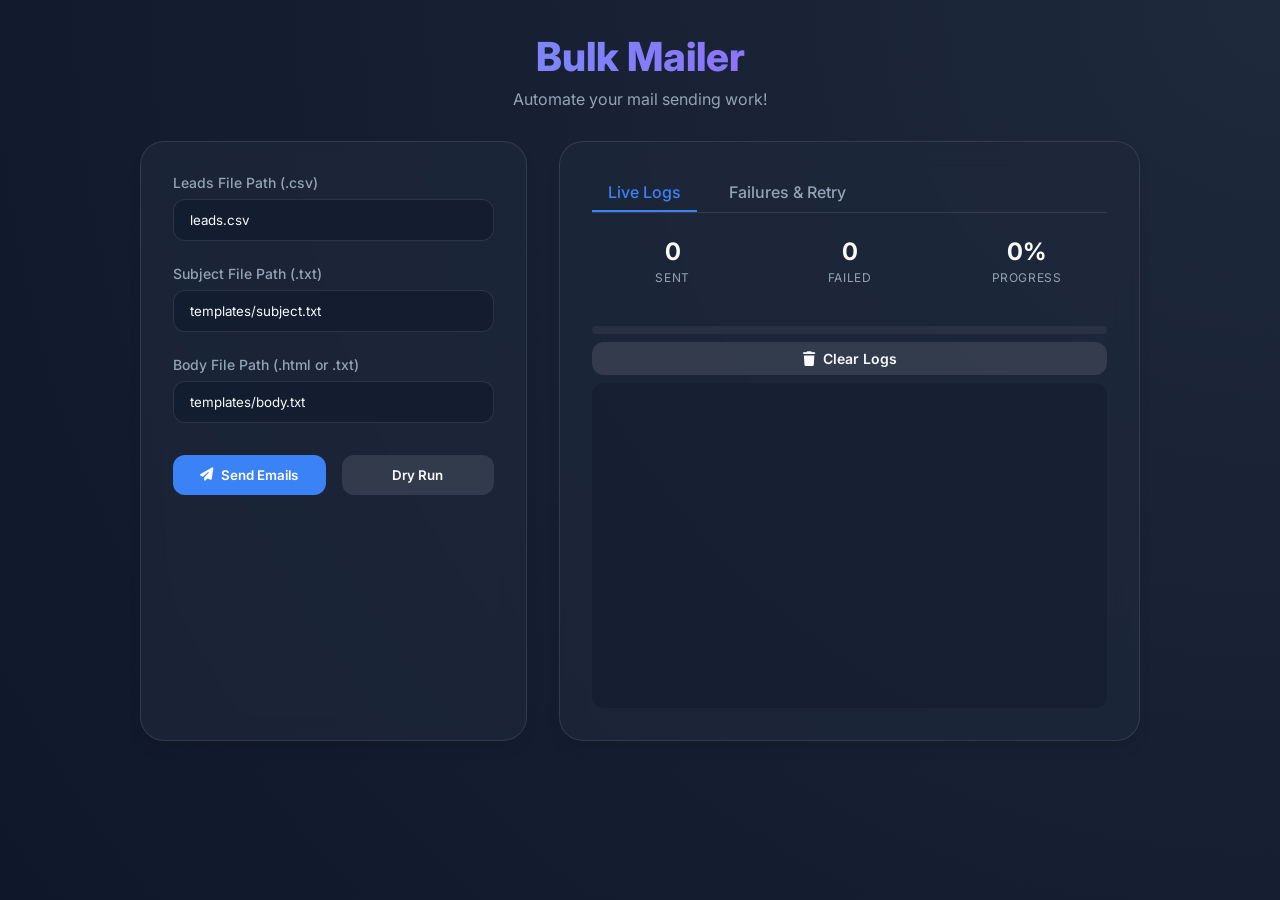
==== static/index.html @ d6a04eea "proper ui added" ====
<!doctype html>
<html lang="en">
  <head>
    <meta charset="UTF-8" />
    <meta name="viewport" content="width=device-width, initial-scale=1.0" />
    <title>Bulk Mailer Pro | Modern Email Automation</title>
    <link rel="stylesheet" href="style.css" />
    <link
      rel="stylesheet"
      href="https://cdnjs.cloudflare.com/ajax/libs/font-awesome/6.4.0/css/all.min.css"
    />
    <link rel="preconnect" href="https://fonts.googleapis.com" />
    <link rel="preconnect" href="https://fonts.gstatic.com" crossorigin />
    <link
      href="https://fonts.googleapis.com/css2?family=Inter:wght@400;500;600;700;800&family=Fira+Code:wght@400;500&display=swap"
      rel="stylesheet"
    />
  </head>
  <body>
    <div class="container">
      <header>
        <h1>Bulk Mailer</h1>
        <p>Automate your mail sending work!</p>
      </header>

      <main class="main-grid">
        <!-- Left Column: Configuration -->
        <section class="card config-card">
          <div class="input-group">
            <label>Leads File Path (.csv)</label>
            <div class="input-wrapper">
              <input
                type="text"
                id="leadsPath"
                placeholder="C:\path\to\leads.csv"
                value="leads.csv"
              />
            </div>
          </div>

          <div class="input-group">
            <label>Subject File Path (.txt)</label>
            <div class="input-wrapper">
              <input
                type="text"
                id="subjectPath"
                placeholder="templates\subject.txt"
                value="templates/subject.txt"
              />
            </div>
          </div>

          <div class="input-group">
            <label>Body File Path (.html or .txt)</label>
            <div class="input-wrapper">
              <input
                type="text"
                id="bodyPath"
                placeholder="templates\body.html"
                value="templates/body.txt"
              />
            </div>
          </div>

          <div class="button-group">
            <button id="sendBtn" class="btn-primary">
              <i class="fas fa-paper-plane"></i> Send Emails
            </button>
            <button id="cancelBtn" class="btn-danger" style="display: none">
              <i class="fas fa-stop"></i> Cancel
            </button>
            <button id="dryRunBtn" class="btn-secondary">Dry Run</button>
          </div>
        </section>

        <!-- Right Column: Status & Logs -->
        <section class="card status-card">
          <div class="tabs">
            <div class="tab active" data-tab="logs">Live Logs</div>
            <div class="tab" data-tab="failures">Failures & Retry</div>
          </div>

          <div id="logsTab" class="tab-content active">
            <div class="stats-grid">
              <div class="stat-item">
                <span class="stat-value" id="statSuccess">0</span>
                <span class="stat-label">Sent</span>
              </div>
              <div class="stat-item">
                <span class="stat-value" id="statFail">0</span>
                <span class="stat-label">Failed</span>
              </div>
              <div class="stat-item">
                <span class="stat-value" id="statProgress">0%</span>
                <span class="stat-label">Progress</span>
              </div>
            </div>

            <div class="progress-container">
              <div class="progress-bar-bg">
                <div class="progress-bar-fill" id="progressBar"></div>
              </div>
            </div>

            <div
              style="
                display: flex;
                justify-content: flex-end;
                margin-bottom: 0.5rem;
              "
            >
              <button
                id="clearLogsBtn"
                class="btn-secondary"
                style="padding: 0.5rem 1rem; font-size: 0.875rem"
              >
                <i class="fas fa-trash"></i> Clear Logs
              </button>
            </div>

            <div class="logs-window" id="logsWindow"></div>
          </div>

          <div id="failuresTab" class="tab-content">
            <div class="failure-list" id="failureList">
              <!-- Populated dynamiclly -->
              <div
                class="log-entry log-info"
                style="padding: 2rem; text-align: center; opacity: 0.5"
              >
                No failed emails found.
              </div>
            </div>

            <div class="retry-footer">
              <div style="display: flex; gap: 0.5rem; margin-bottom: 0.75rem">
                <button
                  id="copyEmailsBtn"
                  class="btn-secondary"
                  style="flex: 1"
                >
                  <i class="fas fa-copy"></i> Copy Emails
                </button>
                <button
                  id="clearFailuresBtn"
                  class="btn-secondary"
                  style="flex: 1"
                >
                  <i class="fas fa-trash"></i> Clear Failures
                </button>
              </div>
              <button id="retryBtn" class="btn-primary" style="width: 100%">
                <i class="fas fa-redo"></i> Retry Failed Emails
              </button>
            </div>
          </div>
        </section>
      </main>
    </div>

    <script src="app.js"></script>
  </body>
</html>
---- static/style.css ----
:root {
  --bg-dark: #0f172a;
  --card-bg: rgba(30, 41, 59, 0.7);
  --accent: #3b82f6;
  --accent-hover: #2563eb;
  --success: #10b981;
  --danger: #ef4444;
  --text-primary: #f8fafc;
  --text-secondary: #94a3b8;
  --glass-border: rgba(255, 255, 255, 0.1);
}

* {
  margin: 0;
  padding: 0;
  box-sizing: border-box;
  font-family:
    "Inter",
    -apple-system,
    BlinkMacSystemFont,
    "Segoe UI",
    Roboto,
    sans-serif;
}

body {
  background: radial-gradient(circle at top right, #1e293b, #0f172a);
  color: var(--text-primary);
  min-height: 100vh;
  padding: 2rem;
  display: flex;
  justify-content: center;
}

.container {
  width: 100%;
  max-width: 1000px;
}

header {
  margin-bottom: 2rem;
  text-align: center;
}

header h1 {
  font-size: 2.5rem;
  font-weight: 800;
  background: linear-gradient(to right, #60a5fa, #a855f7);
  -webkit-background-clip: text;
  -webkit-text-fill-color: transparent;
  margin-bottom: 0.5rem;
}

header p {
  color: var(--text-secondary);
}

.main-grid {
  display: grid;
  grid-template-columns: 1fr 1.5fr;
  gap: 2rem;
}

.card {
  background: var(--card-bg);
  backdrop-filter: blur(12px);
  -webkit-backdrop-filter: blur(12px);
  border: 1px solid var(--glass-border);
  border-radius: 1.5rem;
  padding: 2rem;
  box-shadow: 0 10px 15px -3px rgba(0, 0, 0, 0.1);
}

.input-group {
  margin-bottom: 1.5rem;
}

.input-group label {
  display: block;
  font-size: 0.875rem;
  font-weight: 500;
  color: var(--text-secondary);
  margin-bottom: 0.5rem;
}

.input-wrapper {
  position: relative;
  display: flex;
  align-items: center;
}

.input-wrapper input {
  width: 100%;
  background: rgba(15, 23, 42, 0.5);
  border: 1px solid var(--glass-border);
  border-radius: 0.75rem;
  padding: 0.75rem 1rem;
  color: var(--text-primary);
  outline: none;
  transition: all 0.2s;
}

.input-wrapper input:focus {
  border-color: var(--accent);
  box-shadow: 0 0 0 2px rgba(59, 130, 246, 0.2);
}

.button-group {
  display: flex;
  gap: 1rem;
  margin-top: 2rem;
}

button {
  flex: 1;
  padding: 0.75rem 1.5rem;
  border-radius: 0.75rem;
  font-weight: 600;
  cursor: pointer;
  transition: all 0.2s;
  border: none;
  display: flex;
  align-items: center;
  justify-content: center;
  gap: 0.5rem;
}

.btn-primary {
  background: var(--accent);
  color: white;
}

.btn-primary:hover {
  background: var(--accent-hover);
  transform: translateY(-1px);
}

.btn-primary:disabled {
  background: var(--text-secondary);
  cursor: not-allowed;
  transform: none;
}

.btn-secondary {
  background: rgba(255, 255, 255, 0.1);
  color: var(--text-primary);
}

.btn-secondary:hover {
  background: rgba(255, 255, 255, 0.2);
}

.btn-danger {
  background: rgba(239, 68, 68, 0.1);
  color: var(--danger);
  border: 1px solid var(--danger);
}

.btn-danger:hover {
  background: var(--danger);
  color: white;
}

.status-card {
  display: flex;
  flex-direction: column;
  height: 600px;
}

.tabs {
  display: flex;
  gap: 1rem;
  margin-bottom: 1.5rem;
  border-bottom: 1px solid var(--glass-border);
}

.tab {
  padding: 0.5rem 1rem;
  cursor: pointer;
  color: var(--text-secondary);
  font-weight: 500;
  transition: all 0.2s;
  border-bottom: 2px solid transparent;
}

.tab.active {
  color: var(--accent);
  border-bottom-color: var(--accent);
}

.tab-content {
  flex: 1;
  overflow: hidden;
  position: relative;
  display: none;
}

.tab-content.active {
  display: flex;
  flex-direction: column;
}

.logs-window {
  background: rgba(15, 23, 42, 0.4);
  border-radius: 0.75rem;
  padding: 1rem;
  flex: 1;
  overflow-y: auto;
  font-family: "Fira Code", "Courier New", monospace;
  font-size: 0.875rem;
  line-height: 1.6;
}

.log-entry {
  margin-bottom: 0.25rem;
}

.log-success {
  color: var(--success);
}
.log-error {
  color: var(--danger);
}
.log-info {
  color: var(--accent);
}

.progress-container {
  margin-top: 1.5rem;
}

.progress-bar-bg {
  width: 100%;
  height: 8px;
  background: rgba(255, 255, 255, 0.05);
  border-radius: 4px;
  overflow: hidden;
  margin-bottom: 0.5rem;
}

.progress-bar-fill {
  height: 100%;
  background: linear-gradient(to right, var(--accent), var(--success));
  width: 0%;
  transition: width 0.3s ease-out;
}

.stats-grid {
  display: grid;
  grid-template-columns: repeat(3, 1fr);
  gap: 1rem;
  margin-bottom: 1rem;
}

.stat-item {
  text-align: center;
}

.stat-value {
  font-size: 1.5rem;
  font-weight: 700;
  display: block;
}

.stat-label {
  font-size: 0.75rem;
  color: var(--text-secondary);
  text-transform: uppercase;
  letter-spacing: 0.05em;
}

.failure-list {
  flex: 1;
  overflow-y: auto;
}

.failure-item {
  background: rgba(255, 255, 255, 0.03);
  border: 1px solid var(--glass-border);
  border-radius: 0.75rem;
  padding: 1rem;
  margin-bottom: 0.75rem;
}

.failure-email {
  font-weight: 600;
  color: var(--danger);
  display: block;
}

.failure-error {
  font-size: 0.75rem;
  color: var(--text-secondary);
}

.retry-footer {
  padding-top: 1rem;
  border-top: 1px solid var(--glass-border);
}

/* Animations */
@keyframes fadeIn {
  from {
    opacity: 0;
    transform: translateY(10px);
  }
  to {
    opacity: 1;
    transform: translateY(0);
  }
}

.card {
  animation: fadeIn 0.5s ease-out forwards;
}
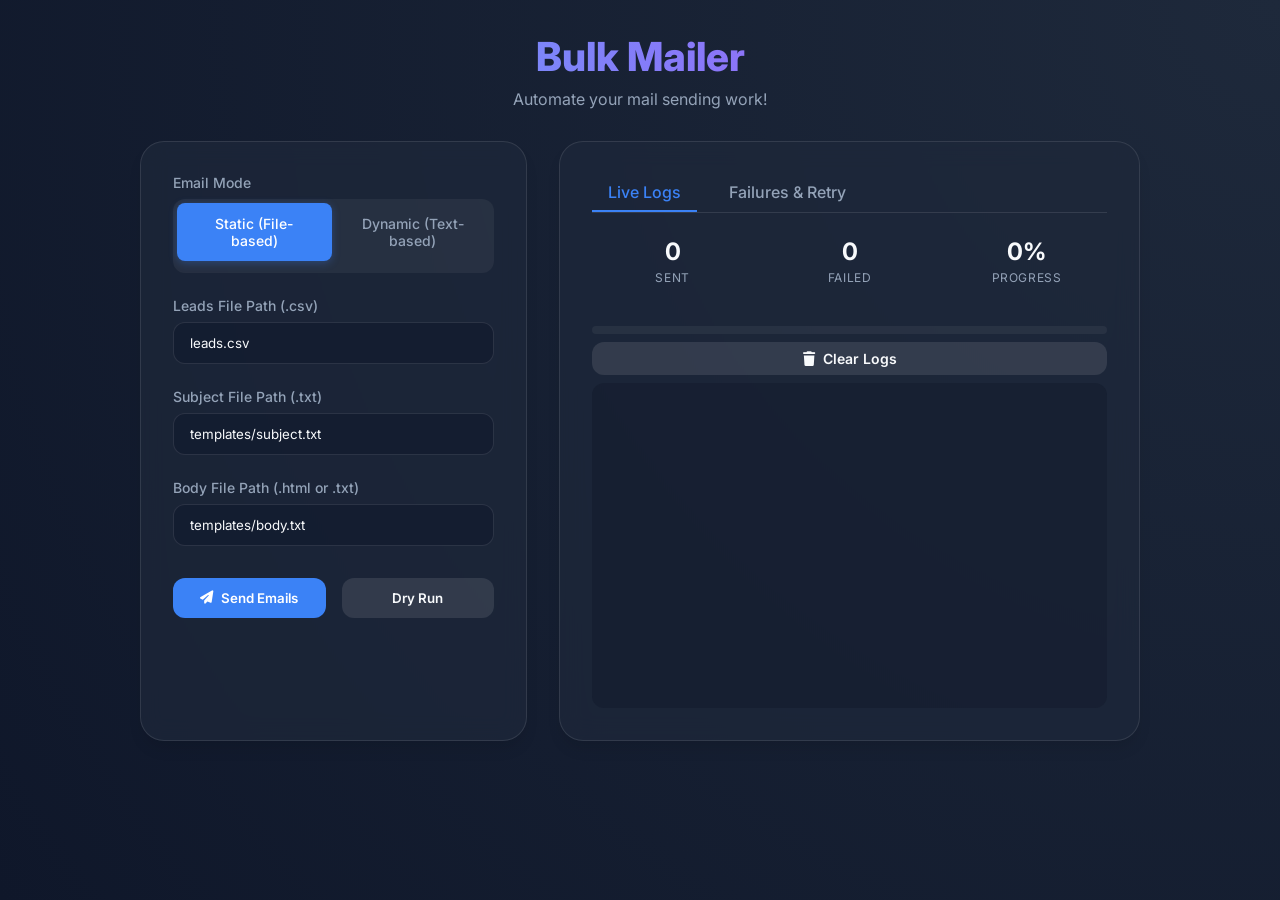
==== commit b4c4da6c: "dynamic email sending system added" ====
--- a/static/index.html
+++ b/static/index.html
@@ -26,39 +26,122 @@
       <main class="main-grid">
         <!-- Left Column: Configuration -->
         <section class="card config-card">
+          <!-- Email Mode Toggle -->
           <div class="input-group">
-            <label>Leads File Path (.csv)</label>
-            <div class="input-wrapper">
-              <input
-                type="text"
-                id="leadsPath"
-                placeholder="C:\path\to\leads.csv"
-                value="leads.csv"
-              />
-            </div>
-          </div>
-
-          <div class="input-group">
-            <label>Subject File Path (.txt)</label>
-            <div class="input-wrapper">
-              <input
-                type="text"
-                id="subjectPath"
-                placeholder="templates\subject.txt"
-                value="templates/subject.txt"
-              />
-            </div>
-          </div>
-
-          <div class="input-group">
-            <label>Body File Path (.html or .txt)</label>
-            <div class="input-wrapper">
-              <input
-                type="text"
-                id="bodyPath"
-                placeholder="templates\body.html"
-                value="templates/body.txt"
-              />
+            <label>Email Mode</label>
+            <div class="toggle-container">
+              <div class="toggle-switch">
+                <input
+                  type="radio"
+                  name="emailMode"
+                  id="staticMode"
+                  value="static"
+                  checked
+                />
+                <label for="staticMode" class="toggle-option"
+                  >Static (File-based)</label
+                >
+                <input
+                  type="radio"
+                  name="emailMode"
+                  id="dynamicMode"
+                  value="dynamic"
+                />
+                <label for="dynamicMode" class="toggle-option"
+                  >Dynamic (Text-based)</label
+                >
+              </div>
+            </div>
+          </div>
+
+          <!-- Static Mode Fields -->
+          <div id="staticFields">
+            <div class="input-group">
+              <label>Leads File Path (.csv)</label>
+              <div class="input-wrapper">
+                <input
+                  type="text"
+                  id="leadsPath"
+                  placeholder="C:\path\to\leads.csv"
+                  value="leads.csv"
+                />
+              </div>
+            </div>
+
+            <div class="input-group">
+              <label>Subject File Path (.txt)</label>
+              <div class="input-wrapper">
+                <input
+                  type="text"
+                  id="subjectPath"
+                  placeholder="templates\subject.txt"
+                  value="templates/subject.txt"
+                />
+              </div>
+            </div>
+
+            <div class="input-group">
+              <label>Body File Path (.html or .txt)</label>
+              <div class="input-wrapper">
+                <input
+                  type="text"
+                  id="bodyPath"
+                  placeholder="templates\body.html"
+                  value="templates/body.txt"
+                />
+              </div>
+            </div>
+          </div>
+
+          <!-- Dynamic Mode Fields -->
+          <div id="dynamicFields" style="display: none">
+            <div class="input-group">
+              <label>Subject Line</label>
+              <div class="input-wrapper">
+                <input
+                  type="text"
+                  id="dynamicSubject"
+                  placeholder="Enter subject (use {name}, {company}, etc. for variables)"
+                  value="Hello {name}!"
+                />
+              </div>
+            </div>
+
+            <div class="input-group">
+              <label>Email Body (HTML or Plain Text)</label>
+              <textarea
+                id="dynamicBody"
+                rows="12"
+                placeholder="Enter your email body here. Use {variable} syntax to insert data from CSV columns.&#10;&#10;Example:&#10;Hi {name},&#10;&#10;I noticed you work at {company}..."
+                style="
+                  width: 100%;
+                  background: rgba(15, 23, 42, 0.5);
+                  border: 1px solid var(--glass-border);
+                  border-radius: 0.75rem;
+                  padding: 0.75rem 1rem;
+                  color: var(--text-primary);
+                  outline: none;
+                  font-family: &quot;Fira Code&quot;, monospace;
+                  font-size: 0.875rem;
+                  resize: vertical;
+                "
+              >
+Hi {name},
+
+I hope this email finds you well!</textarea
+              >
+            </div>
+
+            <div class="input-group">
+              <label>Leads File Path (.csv)</label>
+              <div class="input-wrapper">
+                <input
+                  type="text"
+                  id="dynamicLeadsPath"
+                  placeholder="C:\path\to\leads.csv"
+                  value="leads.csv"
+                />
+              </div>
             </div>
           </div>
 
--- a/static/style.css
+++ b/static/style.css
@@ -83,6 +83,44 @@
   margin-bottom: 0.5rem;
 }
 
+.toggle-container {
+  margin-top: 0.5rem;
+}
+
+.toggle-switch {
+  display: flex;
+  background: rgba(255, 255, 255, 0.05);
+  border-radius: 0.75rem;
+  padding: 0.25rem;
+  gap: 0.25rem;
+}
+
+.toggle-switch input[type="radio"] {
+  display: none;
+}
+
+.toggle-option {
+  flex: 1;
+  padding: 0.75rem 1rem;
+  text-align: center;
+  border-radius: 0.5rem;
+  cursor: pointer;
+  transition: all 0.3s;
+  font-size: 0.875rem;
+  font-weight: 500;
+  color: var(--text-secondary);
+}
+
+.toggle-switch input[type="radio"]:checked + .toggle-option {
+  background: var(--accent);
+  color: white;
+  box-shadow: 0 2px 8px rgba(59, 130, 246, 0.3);
+}
+
+.toggle-option:hover {
+  color: var(--text-primary);
+}
+
 .input-wrapper {
   position: relative;
   display: flex;
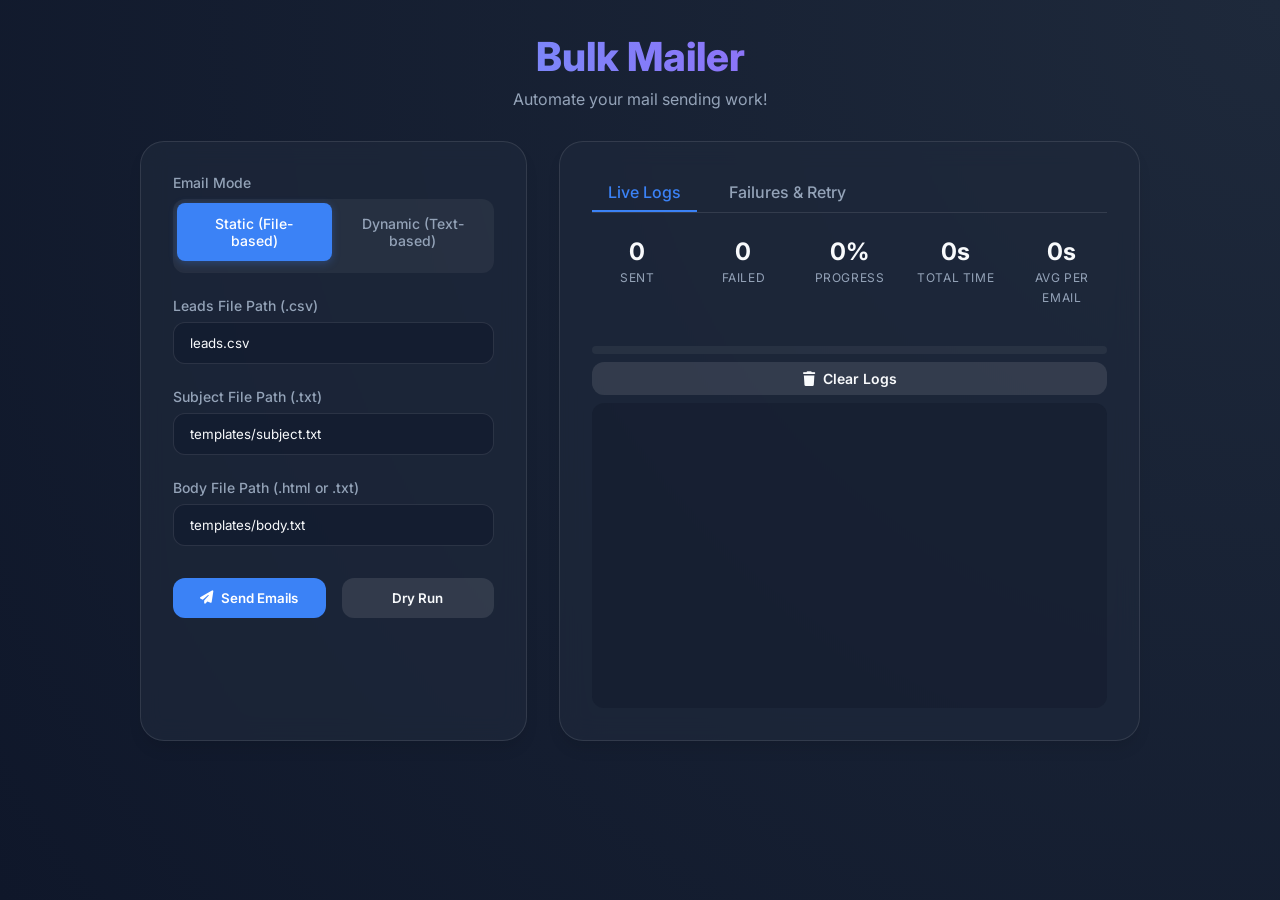
==== commit dba30b9e: "logs updated" ====
--- a/static/index.html
+++ b/static/index.html
@@ -177,6 +177,14 @@
                 <span class="stat-value" id="statProgress">0%</span>
                 <span class="stat-label">Progress</span>
               </div>
+              <div class="stat-item">
+                <span class="stat-value" id="statTotalTime">0s</span>
+                <span class="stat-label">Total Time</span>
+              </div>
+              <div class="stat-item">
+                <span class="stat-value" id="statAvgTime">0s</span>
+                <span class="stat-label">Avg Per Email</span>
+              </div>
             </div>
 
             <div class="progress-container">
--- a/static/style.css
+++ b/static/style.css
@@ -285,7 +285,7 @@
 
 .stats-grid {
   display: grid;
-  grid-template-columns: repeat(3, 1fr);
+  grid-template-columns: repeat(5, 1fr);
   gap: 1rem;
   margin-bottom: 1rem;
 }
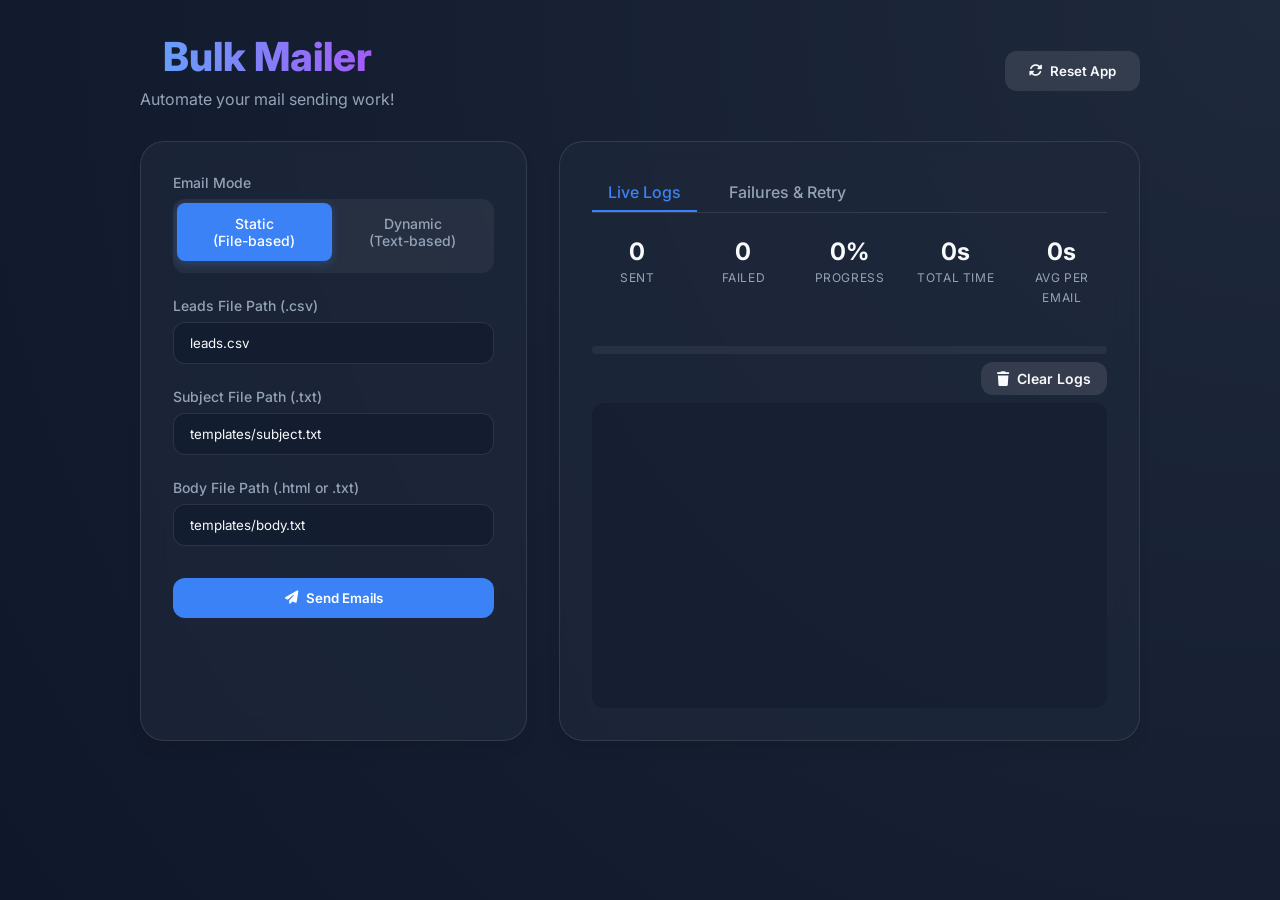
==== commit 7282f365: "dry run removed" ====
--- a/static/index.html
+++ b/static/index.html
@@ -19,8 +19,26 @@
   <body>
     <div class="container">
       <header>
-        <h1>Bulk Mailer</h1>
-        <p>Automate your mail sending work!</p>
+        <div
+          class="header"
+          style="
+            display: flex;
+            justify-content: space-between;
+            align-items: center;
+          "
+        >
+          <div>
+            <h1>Bulk Mailer</h1>
+            <p>Automate your mail sending work!</p>
+          </div>
+          <button
+            id="reloadBtn"
+            class="btn-secondary"
+            style="padding: 0.75rem 1.5rem"
+          >
+            <i class="fas fa-sync-alt"></i> Reset App
+          </button>
+        </div>
       </header>
 
       <main class="main-grid">
@@ -39,7 +57,7 @@
                   checked
                 />
                 <label for="staticMode" class="toggle-option"
-                  >Static (File-based)</label
+                  >Static <br />(File-based)</label
                 >
                 <input
                   type="radio"
@@ -48,7 +66,7 @@
                   value="dynamic"
                 />
                 <label for="dynamicMode" class="toggle-option"
-                  >Dynamic (Text-based)</label
+                  >Dynamic <br />(Text-based)</label
                 >
               </div>
             </div>
@@ -152,7 +170,6 @@
             <button id="cancelBtn" class="btn-danger" style="display: none">
               <i class="fas fa-stop"></i> Cancel
             </button>
-            <button id="dryRunBtn" class="btn-secondary">Dry Run</button>
           </div>
         </section>
 
--- a/static/style.css
+++ b/static/style.css
@@ -31,7 +31,9 @@
   display: flex;
   justify-content: center;
 }
-
+.header {
+  display: flex;
+}
 .container {
   width: 100%;
   max-width: 1000px;
@@ -182,6 +184,7 @@
 .btn-secondary {
   background: rgba(255, 255, 255, 0.1);
   color: var(--text-primary);
+  flex: none;
 }
 
 .btn-secondary:hover {
